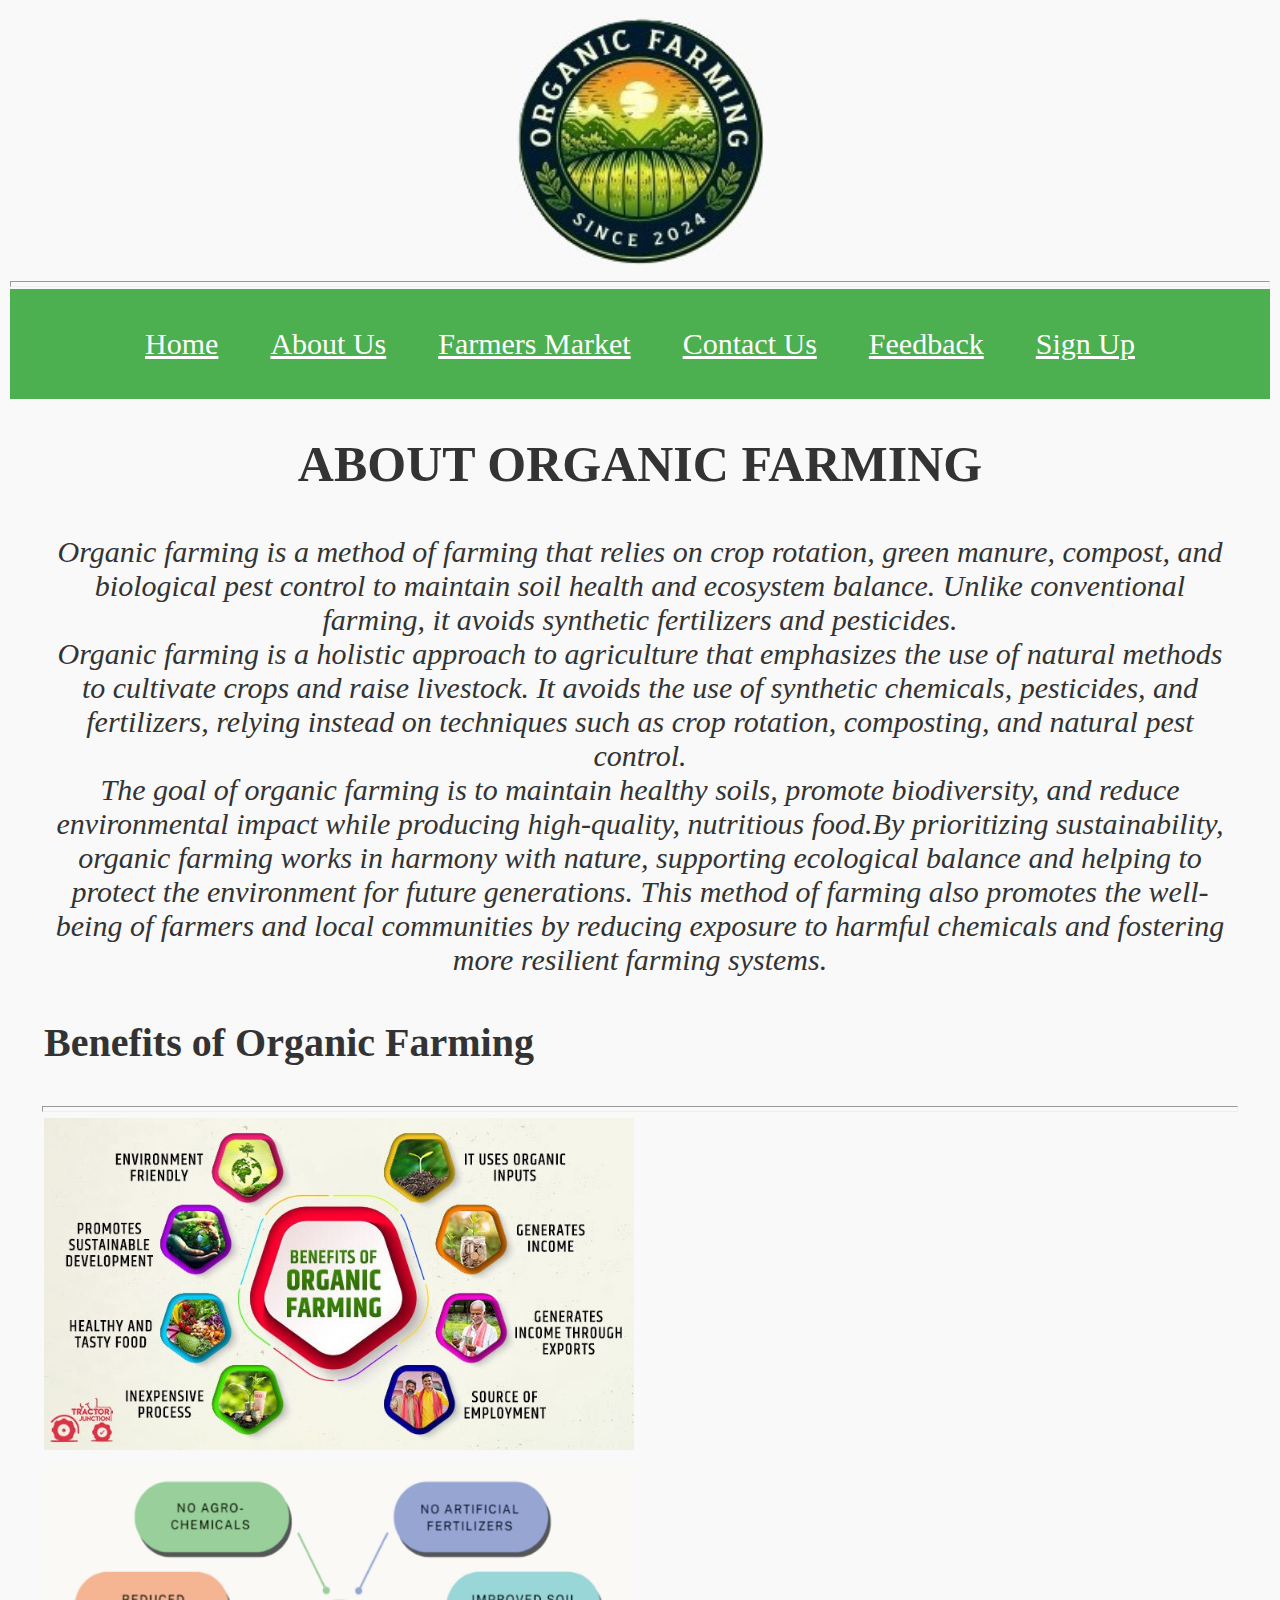
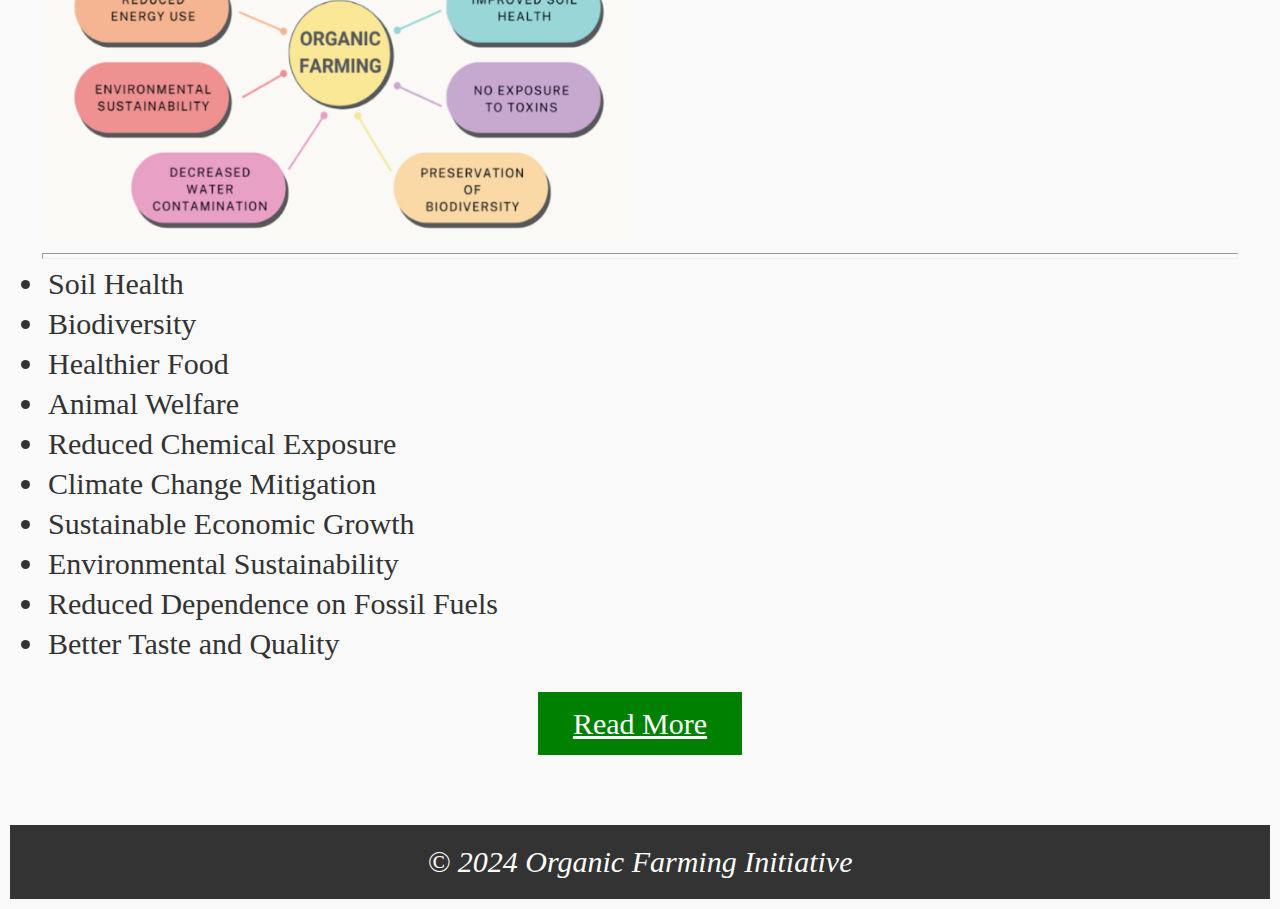
==== organic farming/about.html @ aabbf3b8 "Add files via upload" ====
<!DOCTYPE html>
<html lang="en">
<head>
    <meta charset="UTF-8">
    <meta name="viewport" content="width=device-width, initial-scale=1.0">
    <title>About Us | Organic Farming</title>
    <link rel="stylesheet" href="styles.css">
</head>
<body>
   <div style="text-align:center;"><img style="width: 20%;" src="logo2.jpeg"></div>
<hr>
    <header>
        <nav>
            <ul>
                <li><a href="index.html">Home</a></li>
                <li><a href="about.html">About Us</a></li>
                <li><a href="shopping.html">Farmers Market</a></li>
                <li><a href="contact.html">Contact Us</a></li>
                <li><a href="feedback.html">Feedback</a></li>
                <li><a href="signup.html">Sign Up</a></li>
            </ul>
        </nav>
    </header>
    <main>
        <h1>About Organic Farming</h1>
<br>
        <p style=text-align:center;">Organic farming is a method of farming that relies on crop rotation, green manure, compost, and biological pest control to maintain soil health and ecosystem balance. Unlike conventional farming, it avoids synthetic fertilizers and pesticides.<br>Organic farming is a holistic approach to agriculture that emphasizes the use of natural methods to cultivate crops and raise livestock. It avoids the use of synthetic chemicals, pesticides, and fertilizers, relying instead on techniques such as crop rotation, composting, and natural pest control.<br>The goal of organic farming is to maintain healthy soils, promote biodiversity, and reduce environmental impact while producing high-quality, nutritious food.By prioritizing sustainability, organic farming works in harmony with nature, supporting ecological balance and helping to protect the environment for future generations. This method of farming also promotes the well-being of farmers and local communities by reducing exposure to harmful chemicals and fostering more resilient farming systems.</p>
<br>
        <h2>Benefits of Organic Farming</h2>
<br>
<hr>
<img style="width: 49.5%;" src="image4.jpeg">
<img style="width: 49.5%;" src="image5.jpeg">
<br>
<hr>
        <ul>
            <li>Soil Health</li>
            <li>Biodiversity</li>
            <li>Healthier Food</li>
            <li>Animal Welfare</li>
            <li>Reduced Chemical Exposure</li>
            <li>Climate Change Mitigation</li>
            <li>Sustainable Economic Growth</li>
            <li>Environmental Sustainability</li>
            <li>Reduced Dependence on Fossil Fuels</li>
            <li>Better Taste and Quality</li>

        </ul>
<br>
<div style="text-align:center;margin-bottom:50px;"><a style="font-size:30px; background-color: green; padding: 15px 35px 15px 35px; color: white;" href="https://krishispray.in/blog/advantages-disadvantages-of-organic-farming-ultimate-guide">Read More</a></div>

    </main>
    <footer>
        <p>&copy; 2024 Organic Farming Initiative</p>
    </footer>
</body>
</html>
---- organic farming/styles.css ----
/* Basic Reset */
* {
    margin: 2px;
    padding: 2px;
    box-sizing: border-box;
}

body { 
    font-family: Playfair Display, serif;
    background-color: #f9f9f9;
    color: #333;
font-size: 30px;
}

header {
    background-color: #4CAF50;
    padding: 1rem;
    font-size: 30px;
    background-image: url('header-C:\Users\koush\Documents\farming\image.jpeg'); 
    background-size: cover;
    background-position: center;
    color: white;
    padding: 20px;
    text-align: right;   
}
nav ul {
    list-style-type: none;
    display: flex;
    justify-content: center;
    font-size: 30px;
    background-image: url('C:\Users\koush\Documents\farming\image.jpeg'); 
    background-size: cover;
    background-position: left;
    color: white;
    padding: 8px;
    text-align: center;
}

nav a {
    color: white;
    text-decoration: bold;
    padding: 10px 20px;
}
nav a:hover {
    background-color: #45a049;
}

main {
    margin: 30px;

}

footer {
    text-align: center;
    padding: 1rem;
    background-color: #333;
    color: white;
}

form {
    max-width: 600px;
    margin: 0 auto;
    padding: 20px;
    background-color: #fff;
    border-radius: 8px;
    box-shadow: 0 2px 5px rgba(0, 0, 0, 0.1);
}

form input, form textarea {
    width: 100%;
    padding: 10px;
    margin: 10px 0;
    border: 1px solid #ddd;
    border-radius: 5px;
}

form button {
    background-color: #4CAF50;
    color: white;
    padding: 10px 20px;
    border: none;
    border-radius: 5px;
    cursor: pointer;
}

form button:hover {
    background-color: #45a049;
}

h1 {
font-weight: bold;
font-size: 50px;
text-align:center;
text-transform: uppercase;
}

p {
font-style: italic;
}


h2 {
font-size: 40px;
}

h3 {
font-size: 40px;
}
.imgMain {
display:block;
margin-left:auto;
marfin-right:auto;
}
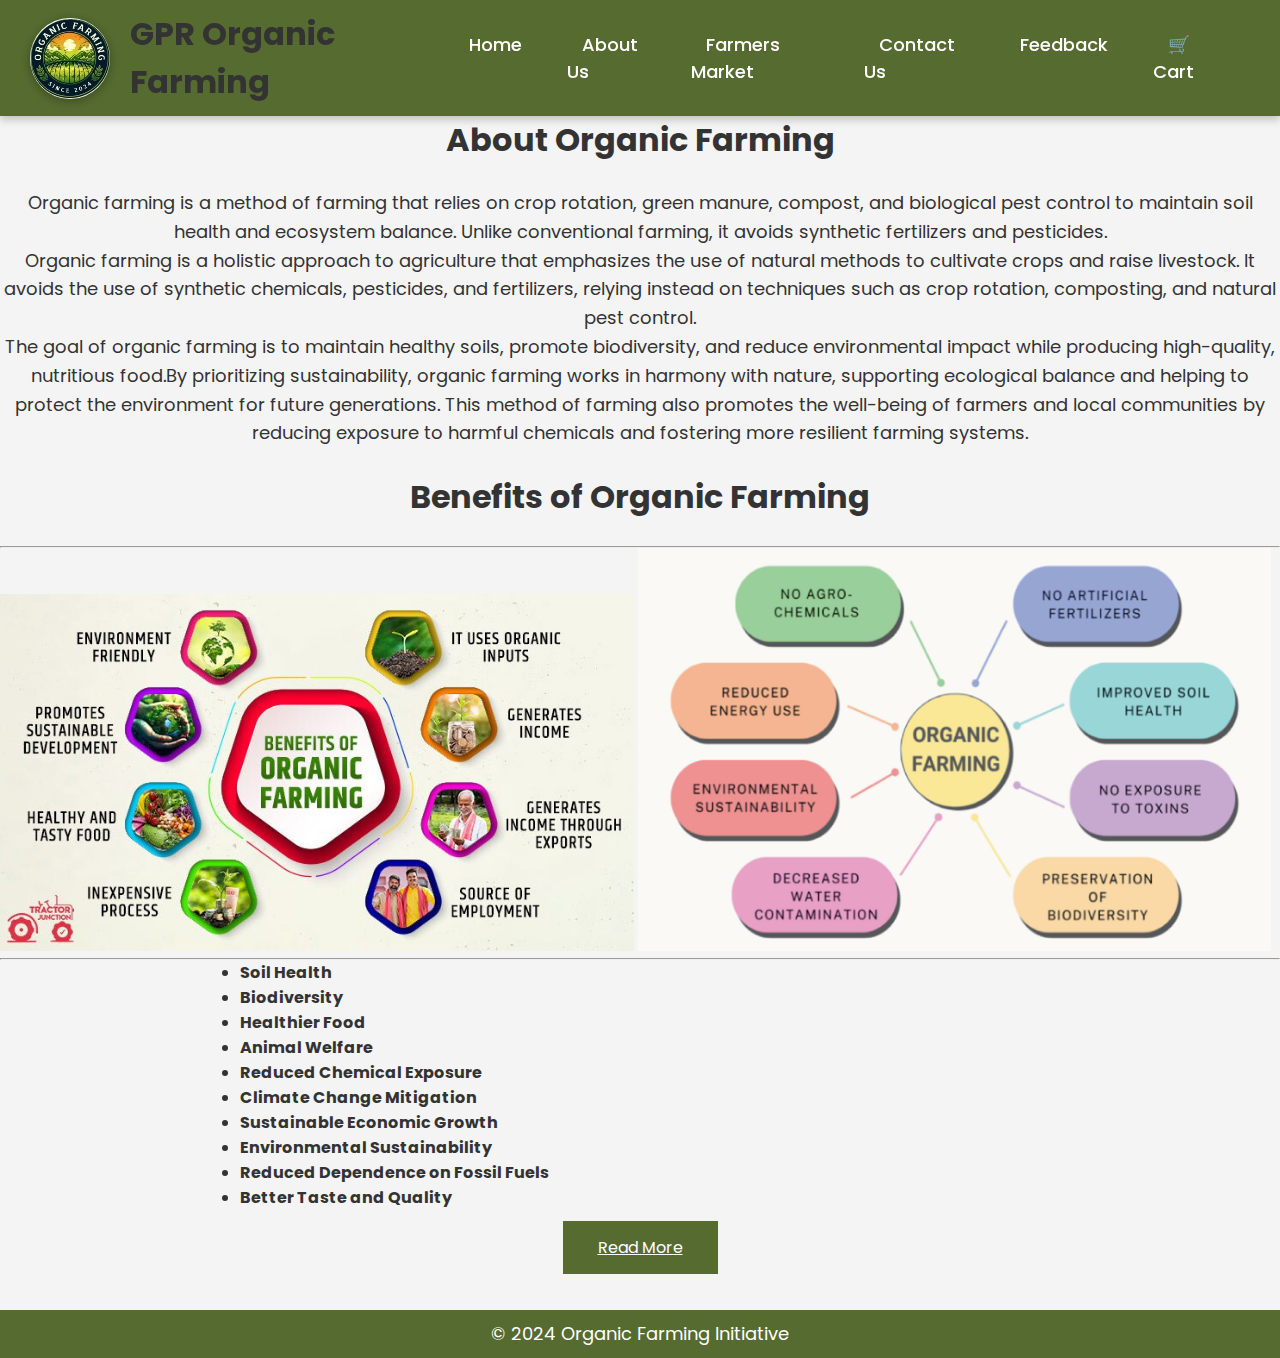
==== commit 6a65e2ed: "Add files via upload" ====
--- a/organic farming/about.html
+++ b/organic farming/about.html
@@ -7,51 +7,51 @@
     <link rel="stylesheet" href="styles.css">
 </head>
 <body>
-   <div style="text-align:center;"><img style="width: 20%;" src="logo2.jpeg"></div>
-<hr>
-    <header>
-        <nav>
-            <ul>
-                <li><a href="index.html">Home</a></li>
-                <li><a href="about.html">About Us</a></li>
-                <li><a href="shopping.html">Farmers Market</a></li>
-                <li><a href="contact.html">Contact Us</a></li>
-                <li><a href="feedback.html">Feedback</a></li>
-                <li><a href="signup.html">Sign Up</a></li>
-            </ul>
-        </nav>
-    </header>
-    <main>
-        <h1>About Organic Farming</h1>
+  <header>
+     <div class="logo-container">
+        <img src="logo.jpeg.jpg" alt="Organic Farming Logo" class="logo"><h1 class="logo-name"> GPR Organic Farming</h1> 
+     </div>
+     <nav>
+         <ul>
+            <li><a href="index.html">Home</a></li>
+            <li><a href="about.html">About Us</a></li>
+            <li><a href="shopping.html">Farmers Market</a></li>
+            <li><a href="contact.html">Contact Us</a></li>
+            <li><a href="feedback.html">Feedback</a></li>
+            <li><a href="cart.html">🛒 Cart</a></li>
+        </ul>
+     </nav>
+  </header>
+  <main>
+        <h1 style="text-align:center;">About Organic Farming</h1>
 <br>
-        <p style=text-align:center;">Organic farming is a method of farming that relies on crop rotation, green manure, compost, and biological pest control to maintain soil health and ecosystem balance. Unlike conventional farming, it avoids synthetic fertilizers and pesticides.<br>Organic farming is a holistic approach to agriculture that emphasizes the use of natural methods to cultivate crops and raise livestock. It avoids the use of synthetic chemicals, pesticides, and fertilizers, relying instead on techniques such as crop rotation, composting, and natural pest control.<br>The goal of organic farming is to maintain healthy soils, promote biodiversity, and reduce environmental impact while producing high-quality, nutritious food.By prioritizing sustainability, organic farming works in harmony with nature, supporting ecological balance and helping to protect the environment for future generations. This method of farming also promotes the well-being of farmers and local communities by reducing exposure to harmful chemicals and fostering more resilient farming systems.</p>
+        <p>Organic farming is a method of farming that relies on crop rotation, green manure, compost, and biological pest control to maintain soil health and ecosystem balance. Unlike conventional farming, it avoids synthetic fertilizers and pesticides.<br>Organic farming is a holistic approach to agriculture that emphasizes the use of natural methods to cultivate crops and raise livestock. It avoids the use of synthetic chemicals, pesticides, and fertilizers, relying instead on techniques such as crop rotation, composting, and natural pest control.<br>The goal of organic farming is to maintain healthy soils, promote biodiversity, and reduce environmental impact while producing high-quality, nutritious food.By prioritizing sustainability, organic farming works in harmony with nature, supporting ecological balance and helping to protect the environment for future generations. This method of farming also promotes the well-being of farmers and local communities by reducing exposure to harmful chemicals and fostering more resilient farming systems.</p>
 <br>
-        <h2>Benefits of Organic Farming</h2>
+        <h1 style="text-align:center;">Benefits of Organic Farming</h1>
 <br>
 <hr>
-<img style="width: 49.5%;" src="image4.jpeg">
-<img style="width: 49.5%;" src="image5.jpeg">
+<img style="width: 49.5%;" src="image1.jpeg">
+<img style="width: 49.5%;" src="image2.jpeg">
 <br>
 <hr>
-        <ul>
-            <li>Soil Health</li>
-            <li>Biodiversity</li>
-            <li>Healthier Food</li>
-            <li>Animal Welfare</li>
-            <li>Reduced Chemical Exposure</li>
-            <li>Climate Change Mitigation</li>
-            <li>Sustainable Economic Growth</li>
-            <li>Environmental Sustainability</li>
-            <li>Reduced Dependence on Fossil Fuels</li>
-            <li>Better Taste and Quality</li>
+  <ul style="max-width: 800px; margin: 0 auto; text-align:left;">
+          <li><b>Soil Health</b></li>
+          <li><b>Biodiversity</b></li>
+          <li><b>Healthier Food</b></li>
+          <li><b>Animal Welfare</b></li>
+          <li><b>Reduced Chemical Exposure</b></li>
+          <li><b>Climate Change Mitigation</b></li>
+          <li><b>Sustainable Economic Growth</b></li>
+          <li><b>Environmental Sustainability</b></li>
+          <li><b>Reduced Dependence on Fossil Fuels</b></li>
+          <li><b>Better Taste and Quality</b></li>
+   </ul>
+<br>
+<div style="text-align:center;margin-bottom:50px;"><a style="background-color: #556B2F; padding: 15px 35px; color: white;" href="https://krishispray.in/blog/advantages-disadvantages-of-organic-farming-ultimate-guide">Read More</a></div>
 
-        </ul>
-<br>
-<div style="text-align:center;margin-bottom:50px;"><a style="font-size:30px; background-color: green; padding: 15px 35px 15px 35px; color: white;" href="https://krishispray.in/blog/advantages-disadvantages-of-organic-farming-ultimate-guide">Read More</a></div>
-
-    </main>
-    <footer>
+  </main>
+  <footer>
         <p>&copy; 2024 Organic Farming Initiative</p>
-    </footer>
+  </footer>
 </body>
 </html>
--- a/organic farming/styles.css
+++ b/organic farming/styles.css
@@ -1,113 +1,420 @@
-/* Basic Reset */
+/* Import Google Fonts */
+@import url('https://fonts.googleapis.com/css2?family=Poppins:wght@300;400;600&display=swap');
+
 * {
-    margin: 2px;
-    padding: 2px;
+    margin: 0;
+    padding: 0;
     box-sizing: border-box;
-}
-
-body { 
-    font-family: Playfair Display, serif;
-    background-color: #f9f9f9;
+    font-family: 'Poppins', sans-serif;
+    scroll-behavior: smooth;
+}
+
+h3 {
+    text-align:center;
+    font-size: 30px;
+}
+
+p {
+    text-align:center;
+    font-size: 18px;
+    line-height: 1.6;
+    margin: 0 auto;
+}
+
+body {
+    background-color: #f4f4f4;
     color: #333;
-font-size: 30px;
-}
-
+}
+
+/* --- HEADER STYLES --- */
 header {
-    background-color: #4CAF50;
-    padding: 1rem;
+    display: flex;
+    align-items: center;
+    justify-content: space-between;
+    background: #556B2F;
+    padding: 15px 50px;
+    position: sticky;
+    top: 0;
+    z-index: 1000;
+    box-shadow: 0px 4px 10px rgba(0, 0, 0, 0.1);
+}
+
+/* LOGO STYLING */
+/* Header Styling */
+header {
+    display: flex;
+    align-items: center;
+    justify-content: space-between;
+    background: #556B2F;
+    padding: 10px 30px;
+    box-shadow: 0px 4px 8px rgba(0, 0, 0, 0.2);
+}
+
+
+/* Logo Container */
+.logo-container {
+    display: flex;
+    align-items: center;
+}
+
+/* Logo Styling */
+.logo {
+    width: 80px;  /* Adjust size as needed */
+    height: auto;
+    border-radius: 50%; /* Makes it circular */
+    margin-right: 20px;
+    box-shadow: 0px 2px 10px rgba(0, 0, 0, 0.3);
+}
+
+/* --- NAVIGATION MENU --- */
+nav ul {
+    list-style: none;
+    display: flex;
+}
+
+nav ul li {
+    margin: 0 15px;
+}
+
+nav ul li a {
+    text-decoration: none;
+    color: white;
+    font-size: 18px;
+    font-weight: 500;
+    transition: color 0.3s ease-in-out;
+    padding: 10px 15px;
+    border-radius: 5px;
+}
+
+nav ul li a:hover {
+    background: white;
+    color: #2c6e49;
+}
+
+/* Apply background to the entire section */
+.hero {
+    background-image: url('background.jpeg');  /* Change to your image path */
+    background-size: cover;  /* Ensures the image covers the full section */
+    background-position: center;  /* Centers the background image */
+    background-repeat: no-repeat;  /* Prevents image repetition */
+    height: 100vh;  /* Makes it take full viewport height */
+    display: flex;
+    align-items: center;
+    justify-content: center;
+    text-align: center;
+    color: white;  /* Text color for contrast */
+    padding: 20px;
+    position: relative;
+}
+/* --- HERO SECTION --- */
+.hero h1 {
+    font-size: 48px;
+    margin-bottom: 10px;
+    text-shadow: 2px 2px 8px rgba(0, 0, 0, 0.5);
+}
+
+.hero h2 {
     font-size: 30px;
-    background-image: url('header-C:\Users\koush\Documents\farming\image.jpeg'); 
-    background-size: cover;
-    background-position: center;
-    color: white;
-    padding: 20px;
-    text-align: right;   
-}
-nav ul {
-    list-style-type: none;
-    display: flex;
-    justify-content: center;
+    margin-bottom: 20px;
+}
+
+.hero h3 {
     font-size: 30px;
-    background-image: url('C:\Users\koush\Documents\farming\image.jpeg'); 
-    background-size: cover;
-    background-position: left;
-    color: white;
-    padding: 8px;
-    text-align: center;
-}
-
-nav a {
-    color: white;
-    text-decoration: bold;
-    padding: 10px 20px;
-}
-nav a:hover {
-    background-color: #45a049;
-}
-
-main {
-    margin: 30px;
-
-}
-
-footer {
-    text-align: center;
-    padding: 1rem;
-    background-color: #333;
-    color: white;
-}
-
+    margin-bottom: 20px;
+}
+
+
+.hero p {
+    font-size: 18px;
+    line-height: 1.6;
+    max-width: 800px;
+    margin: 0 auto;
+}
+
+/* --- BUTTON STYLES --- */
+button, .btn {
+    background: #556B2F;
+    color: #333;
+    border: none;
+    padding: 12px 25px;
+    font-size: 18px;
+    cursor: pointer;
+    border-radius: 5px;
+    transition: all 0.3s ease-in-out;
+}
+
+button:hover, .btn:hover {
+    background: ##556B2F;
+    transform: scale(1.05);
+}
+
+/* --- FORM STYLING --- */
+/* Forms with Animations */
 form {
-    max-width: 600px;
+    max-width: 500px;
     margin: 0 auto;
     padding: 20px;
-    background-color: #fff;
+    background: white;
     border-radius: 8px;
-    box-shadow: 0 2px 5px rgba(0, 0, 0, 0.1);
-}
-
-form input, form textarea {
+    box-shadow: 0 0 10px rgba(0, 0, 0, 0.1);
+    transition: transform 0.3s ease-in-out;
+}
+
+form:hover {
+    transform: scale(1.02);
+}
+
+label {
+    display: block;
+    font-weight: bold;
+    margin: 10px 0 5px;
+}
+
+input, textarea {
     width: 100%;
     padding: 10px;
+    margin-bottom: 15px;
+    border: 1px solid #ccc;
+    border-radius: 5px;
+}
+
+button[type="submit"] {
+    background-color: #556B2F;
+    color: white;
+    border: none;
+    padding: 10px 15px;
+    cursor: pointer;
+    border-radius: 5px;
+    transition: background 0.3s;
+}
+
+button[type="submit"]:hover {
+    background-color: ##556B2F;
+    transform: scale(1.05);
+}
+
+html, body {
+    height: 100%;
+    margin: 0;
+    padding: 0;
+    display: flex;
+    flex-direction: column;
+}
+
+main {
+    flex: 1;
+}
+
+/* --- FOOTER STYLING --- */
+footer {
+    background-color: #556B2F;
+    color: white;
+    text-align: center;
+    padding: 10px 0;
+    width: 100%;
+    bottom:0;
+}
+
+
+/* --- ANIMATIONS --- */
+@keyframes fadeIn {
+    from {
+        opacity: 0;
+        transform: translateY(-20px);
+    }
+    to {
+        opacity: 1;
+        transform: translateY(0);
+    }
+}
+
+/* --- RESPONSIVE DESIGN --- */
+@media (max-width: 768px) {
+    header {
+        flex-direction: column;
+        padding: 15px;
+    }
+
+    .logo {
+        width: 100px;
+        margin-bottom: 10px;
+    }
+
+    nav ul {
+        flex-direction: column;
+        text-align: center;
+    }
+
+    nav ul li {
+        margin: 5px 0;
+    }
+
+    .hero {
+        padding: 50px 20px;
+    }
+
+    .hero h1 {
+        font-size: 32px;
+    }
+
+    .hero h2 {
+        font-size: 24px;
+    }
+
+    .hero h2 {
+        font-size: 24px;
+    }
+
+}
+
+/* --- CART PAGE STYLES --- */
+.cart-container {
+    max-width: 900px;
+    margin: 50px auto;
+    background: white;
+    padding: 20px;
+    border-radius: 10px;
+    box-shadow: 0px 4px 10px rgba(0, 0, 0, 0.1);
+}
+
+table {
+    width: 100%;
+    border-collapse: collapse;
+}
+
+th, td {
+    padding: 15px;
+    text-align: center;
+    border-bottom: 1px solid #ddd;
+}
+
+th {
+    background: #2c6e49;
+    color: white;
+}
+
+.cart-summary {
+    text-align: right;
+    margin-top: 20px;
+}
+
+.cart-summary h2 {
+    font-size: 24px;
+}
+
+#checkout-btn {
+    background: ##556B2F;
+    color: white;
+    padding: 12px 25px;
+    font-size: 18px;
+    border: none;
+    cursor: pointer;
+    border-radius: 5px;
+    transition: 0.3s ease-in-out;
+}
+
+#checkout-btn:hover {
+    background: #556B2F;
+    transform: scale(1.05);
+}
+
+.remove-btn {
+    background: red;
+    color: white;
+    border: none;
+    padding: 8px 12px;
+    cursor: pointer;
+    border-radius: 5px;
+}
+
+.remove-btn:hover {
+    background: darkred;
+}
+
+
+/* Smooth Scroll */
+html {
+    scroll-behavior: smooth;
+}
+
+/* --- PRODUCT LISTING --- */
+.product-list {
+    display: flex;
+    flex-wrap: wrap;
+    justify-content: center;
+    gap: 20px;
+    padding: 40px;
+}
+
+/* --- INDIVIDUAL PRODUCT --- */
+.product {
+    background: white;
+    padding: 20px;
+    border-radius: 10px;
+    box-shadow: 0 5px 15px rgba(0, 0, 0, 0.2);
+    text-align: center;
+    width: 250px;
+    transition: transform 0.3s ease-in-out;
+}
+
+.product img {
+    width: 100%;
+    border-radius: 10px;
+    transition: transform 0.3s ease-in-out;
+}
+
+.product img:hover {
+    transform: scale(1.05);
+}
+
+/* --- HOVER EFFECT ON PRODUCT --- */
+.product:hover {
+    transform: translateY(-5px);
+    box-shadow: 0 10px 20px rgba(0, 0, 0, 0.3);
+}
+
+/* --- PRODUCT TITLE --- */
+.product h3 {
+    font-size: 20px;
     margin: 10px 0;
-    border: 1px solid #ddd;
-    border-radius: 5px;
-}
-
-form button {
-    background-color: #4CAF50;
-    color: white;
-    padding: 10px 20px;
+    color: #2c6e49;
+}
+
+/* --- PRODUCT PRICE --- */
+.product .price {
+    font-size: 18px;
+    font-weight: bold;
+    color: #ff6600;
+    margin-bottom: 10px;
+}
+
+/* --- ADD TO CART BUTTON --- */
+.product button {
+    background-color: #556B2F;
+    color: white;
     border: none;
-    border-radius: 5px;
+    padding: 10px 15px;
     cursor: pointer;
-}
-
-form button:hover {
-    background-color: #45a049;
-}
-
-h1 {
-font-weight: bold;
-font-size: 50px;
-text-align:center;
-text-transform: uppercase;
-}
-
-p {
-font-style: italic;
-}
-
-
-h2 {
-font-size: 40px;
-}
-
-h3 {
-font-size: 40px;
-}
-.imgMain {
-display:block;
-margin-left:auto;
-marfin-right:auto;
-}+    border-radius: 5px;
+    font-size: 16px;
+    transition: background 0.3s;
+}
+
+.product button:hover {
+    background-color: #556B2F;
+    transform: scale(1.05);
+}
+
+/* --- RESPONSIVE DESIGN --- */
+@media (max-width: 768px) {
+    .product-list {
+        flex-direction: column;
+        align-items: center;
+    }
+    
+    .product {
+        width: 90%;
+    }
+}
+
+
